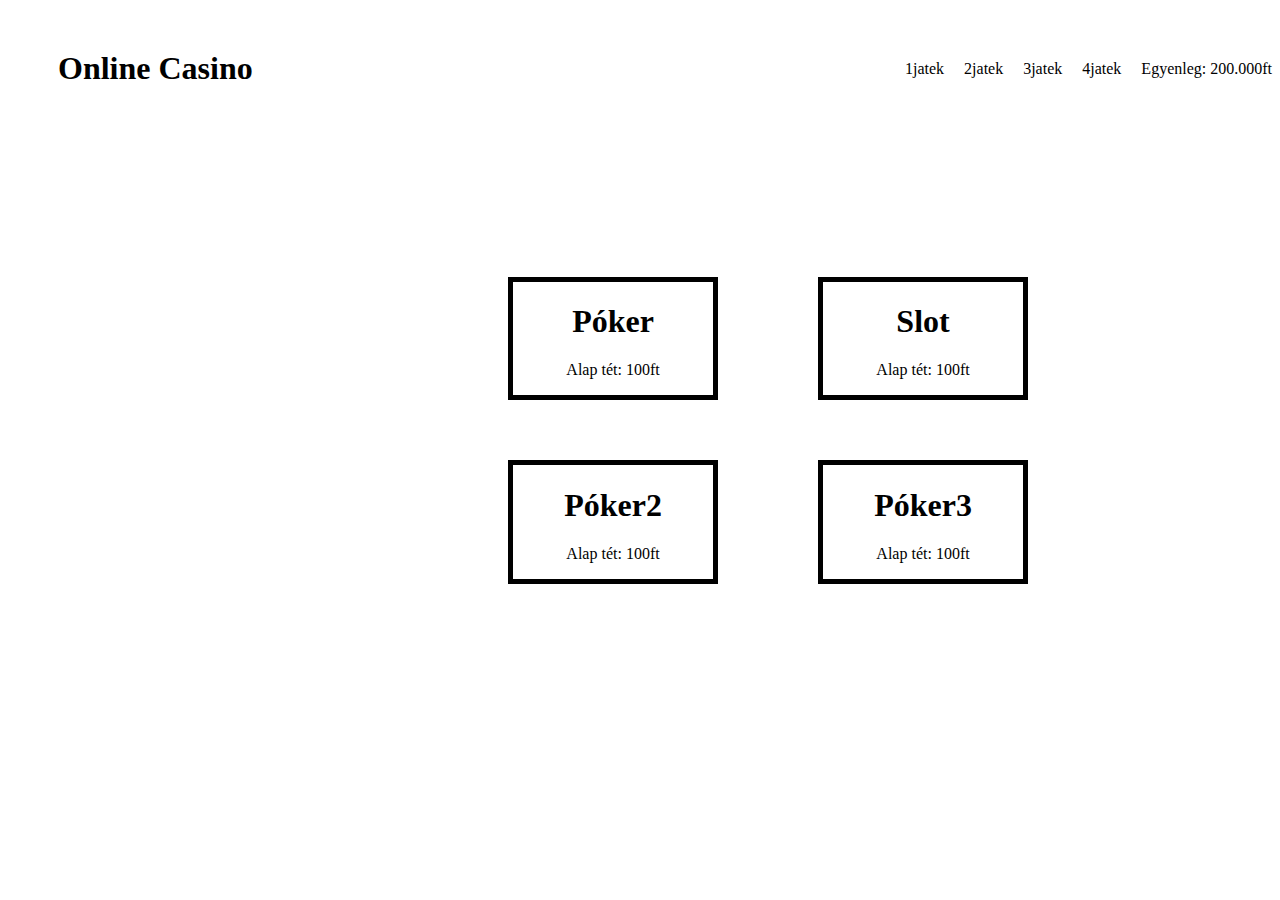
==== CasinoProjekt/index.html @ e4ca774e "Add files via upload" ====
<!DOCTYPE html>
<html lang="en">
<head>
    <meta charset="UTF-8">
    <meta name="viewport" content="width=device-width, initial-scale=1.0">
    <link rel="stylesheet" href="style.css">
    <title>Casino</title>
</head>
<body>

    <div id="nav">
        

        <p class="nav-tag">Egyenleg: 200.000ft</p>
        <p class="nav-tag">4jatek</p>
        <p class="nav-tag">3jatek</p>
        <p class="nav-tag">2jatek</p>
        <p class="nav-tag">1jatek</p>
    </div>
    <h1 class="cim">Online Casino</h1>


    <div id="jatekok-top">
        <div class="jatek1">
            <h1>Póker</h1>
            <p>Alap tét: 100ft</p>
        </div>    

        <div class="jatek2">
            <h1>Slot</h1>
            <p>Alap tét: 100ft</p>
        </div>

    </div>

    <div id="jatekok-bottom">
        <div class="jatek3">
            <h1>Póker2</h1>
            <p>Alap tét: 100ft</p>
        </div>

        <div class="jatek4">
            <h1>Póker3</h1>
            <p>Alap tét: 100ft</p>
        </div>
    </div>
    

</body>
</html>
---- CasinoProjekt/style.css ----
#nav {
    background-color: grey;
}

.cim {
    width: 200px;
    margin-top: 50px;
    margin-left: 50px;
}



.nav-tag {
    float: right;
    padding-left: 20px;
    margin-top: 10px;
}

#jatekok-top {
    overflow: hidden;
    margin-top: 15%;
    margin-left: 500px;
}

.jatek1 {
    border: 5px solid black;
    width: 200px;
    float: left;
    margin-right: 100px;
}

.jatek1 h1,p {
    text-align: center;
}

.jatek2 {
    border: 5px solid black;
    width: 200px;
    overflow: hidden;
}

.jatek2 h1,p {
    text-align: center;
}

#jatekok-bottom {
    overflow: hidden;
    margin-left: 500px;
}

.jatek3 {
    border: 5px solid black;
    width: 200px;
    float: left;
    margin-top: 60px;
    margin-right: 100px;
    
}

.jatek3 h1,p {
    text-align: center;
}

.jatek4 {
    border: 5px solid black;
    width: 200px;
    margin: 60px;
    overflow: hidden;

}

.jatek4 h1,p {
    text-align: center;
}
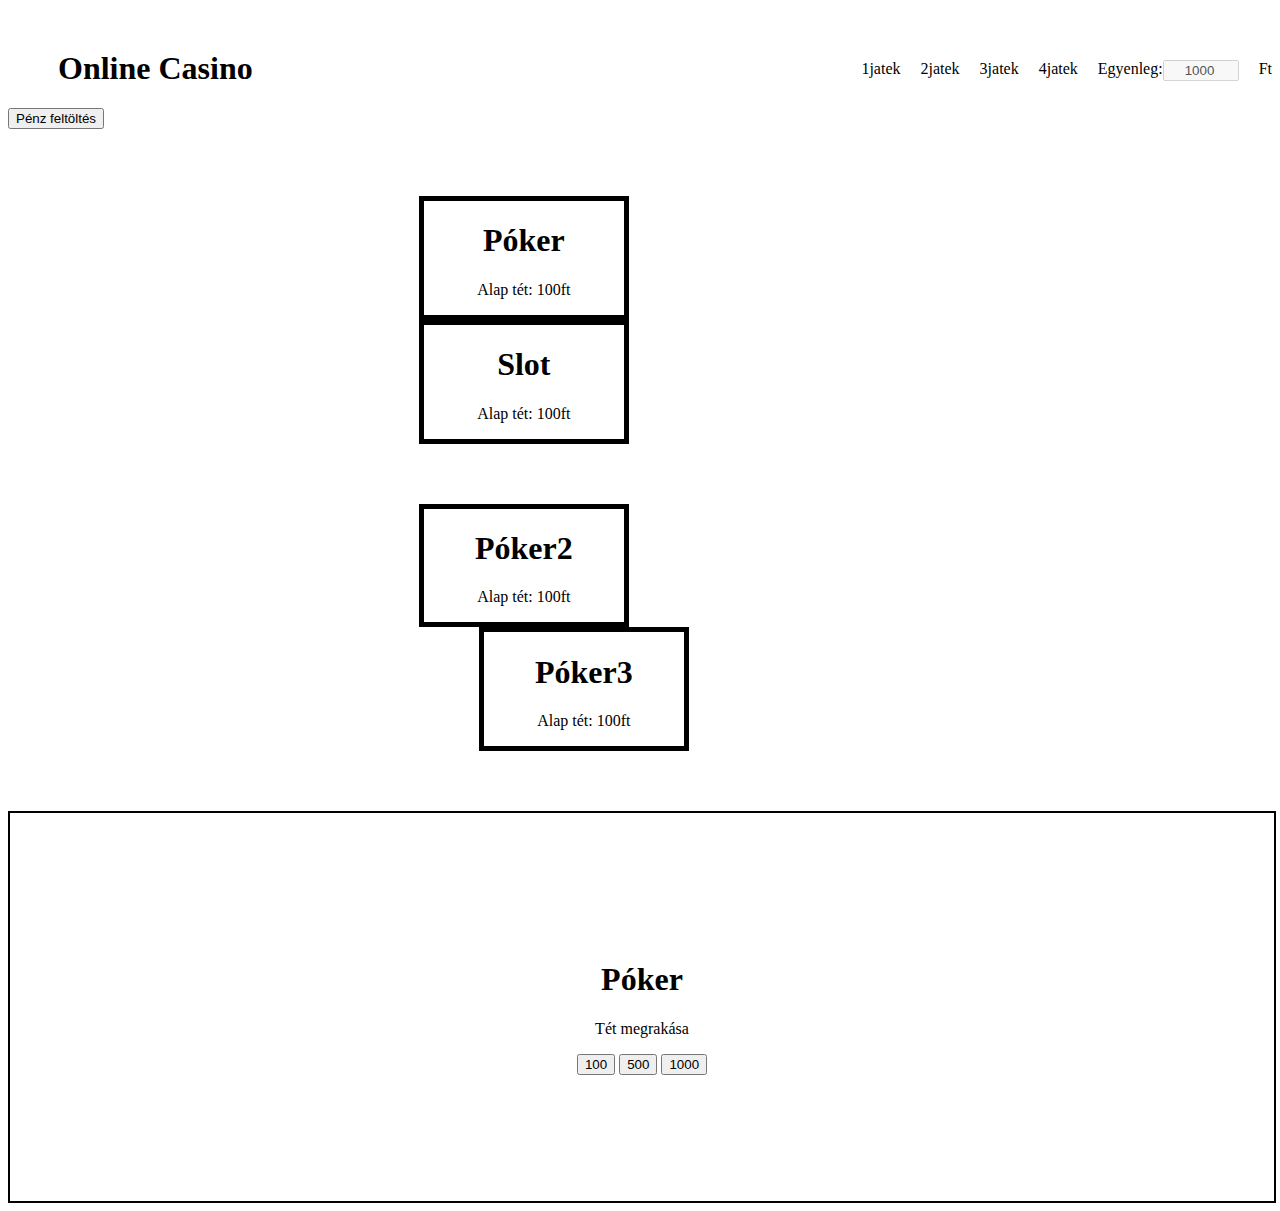
==== commit ed77ad2c: "Add files via upload" ====
--- a/CasinoProjekt/index.html
+++ b/CasinoProjekt/index.html
@@ -9,42 +9,97 @@
 <body>
 
     <div id="nav">
-        
-
-        <p class="nav-tag">Egyenleg: 200.000ft</p>
+        <p class="nav-tag">Ft</p>
+        <input type="text" class="nav-tag" id="egyenleg" value="0" disabled style="width: 50px;">
+        <p class="nav-tag">Egyenleg:</p>
         <p class="nav-tag">4jatek</p>
         <p class="nav-tag">3jatek</p>
         <p class="nav-tag">2jatek</p>
         <p class="nav-tag">1jatek</p>
     </div>
     <h1 class="cim">Online Casino</h1>
+    <input type="button" id="penzfeltolt" value="Pénz feltöltés" onclick="szamlalo()">
 
-
-    <div id="jatekok-top">
-        <div class="jatek1">
-            <h1>Póker</h1>
-            <p>Alap tét: 100ft</p>
-        </div>    
-
-        <div class="jatek2">
-            <h1>Slot</h1>
-            <p>Alap tét: 100ft</p>
+    <div id="jatek-nav">
+        <div id="jatekok-top">
+            <div class="jatek1">
+                <h1>Póker</h1>
+                <p>Alap tét: 100ft</p>
+            </div>    
+    
+            <div class="jatek2">
+                <h1>Slot</h1>
+                <p>Alap tét: 100ft</p>
+            </div>
+    
         </div>
-
-    </div>
-
-    <div id="jatekok-bottom">
-        <div class="jatek3">
-            <h1>Póker2</h1>
-            <p>Alap tét: 100ft</p>
-        </div>
-
-        <div class="jatek4">
-            <h1>Póker3</h1>
-            <p>Alap tét: 100ft</p>
+    
+        <div id="jatekok-bottom">
+            <div class="jatek3">
+                <h1>Póker2</h1>
+                <p>Alap tét: 100ft</p>
+            </div>
+    
+            <div class="jatek4">
+                <h1>Póker3</h1>
+                <p>Alap tét: 100ft</p>
+            </div>
         </div>
     </div>
     
 
+    <form name="tetek">
+        <div id="poker">
+            <h1>Póker</h1>
+            <p>Tét megrakása</p>
+            <input type="button" id="poker100" value="100" onclick="szamlalo()">
+            <input type="button" id="poker500" value="500" onclick="szamlalo()">
+            <input type="button" id="poker1000" value="1000" onclick="szamlalo()">
+        </div>
+    </form>
+    
+
+    
+    <script>
+        egyenleg = 1000
+        document.getElementById('egyenleg').value = egyenleg
+        function szamlalo() {
+
+            document.getElementById('penzfeltolt').onclick = function() {
+                document.getElementById('egyenleg').value = egyenleg = egyeleg + 1000
+            }
+
+            document.getElementById('poker100').onclick = function() {
+                if (egyenleg < 100) {
+                    alert('Nincs elegendő pénz az egyenlegeden.')
+                }
+                else {
+                    document.getElementById('egyenleg').value = egyenleg = egyenleg - 100
+                }
+            }
+
+            document.getElementById('poker500').onclick = function() {
+                if (egyenleg < 500) {
+                    alert('Nincs elegendő pénz az egyenlegeden.')
+                }
+                else {
+                    document.getElementById('egyenleg').value = egyenleg = egyenleg - 500
+                }
+            }    
+            
+            document.getElementById('poker1000').onclick = function() {
+                if (egyenleg < 1000) {
+                    alert('Nincs elegendő pénz az egyenlegeden.')
+                }
+                else {
+                    document.getElementById('egyenleg').value = egyenleg = egyenleg - 1000
+                }
+            }
+
+
+        }
+
+
+    </script>
 </body>
 </html>--- a/CasinoProjekt/style.css
+++ b/CasinoProjekt/style.css
@@ -8,7 +8,10 @@
     margin-left: 50px;
 }
 
-
+#jatek-nav {
+    margin: auto;
+    width: 35%;
+}
 
 .nav-tag {
     float: right;
@@ -19,7 +22,7 @@
 #jatekok-top {
     overflow: hidden;
     margin-top: 15%;
-    margin-left: 500px;
+ 
 }
 
 .jatek1 {
@@ -45,7 +48,6 @@
 
 #jatekok-bottom {
     overflow: hidden;
-    margin-left: 500px;
 }
 
 .jatek3 {
@@ -72,3 +74,11 @@
 .jatek4 h1,p {
     text-align: center;
 }
+
+#poker {
+    text-align: center;
+    width: 80%;
+    margin: auto;
+    border: 2px solid black;
+    padding: 10%;
+}
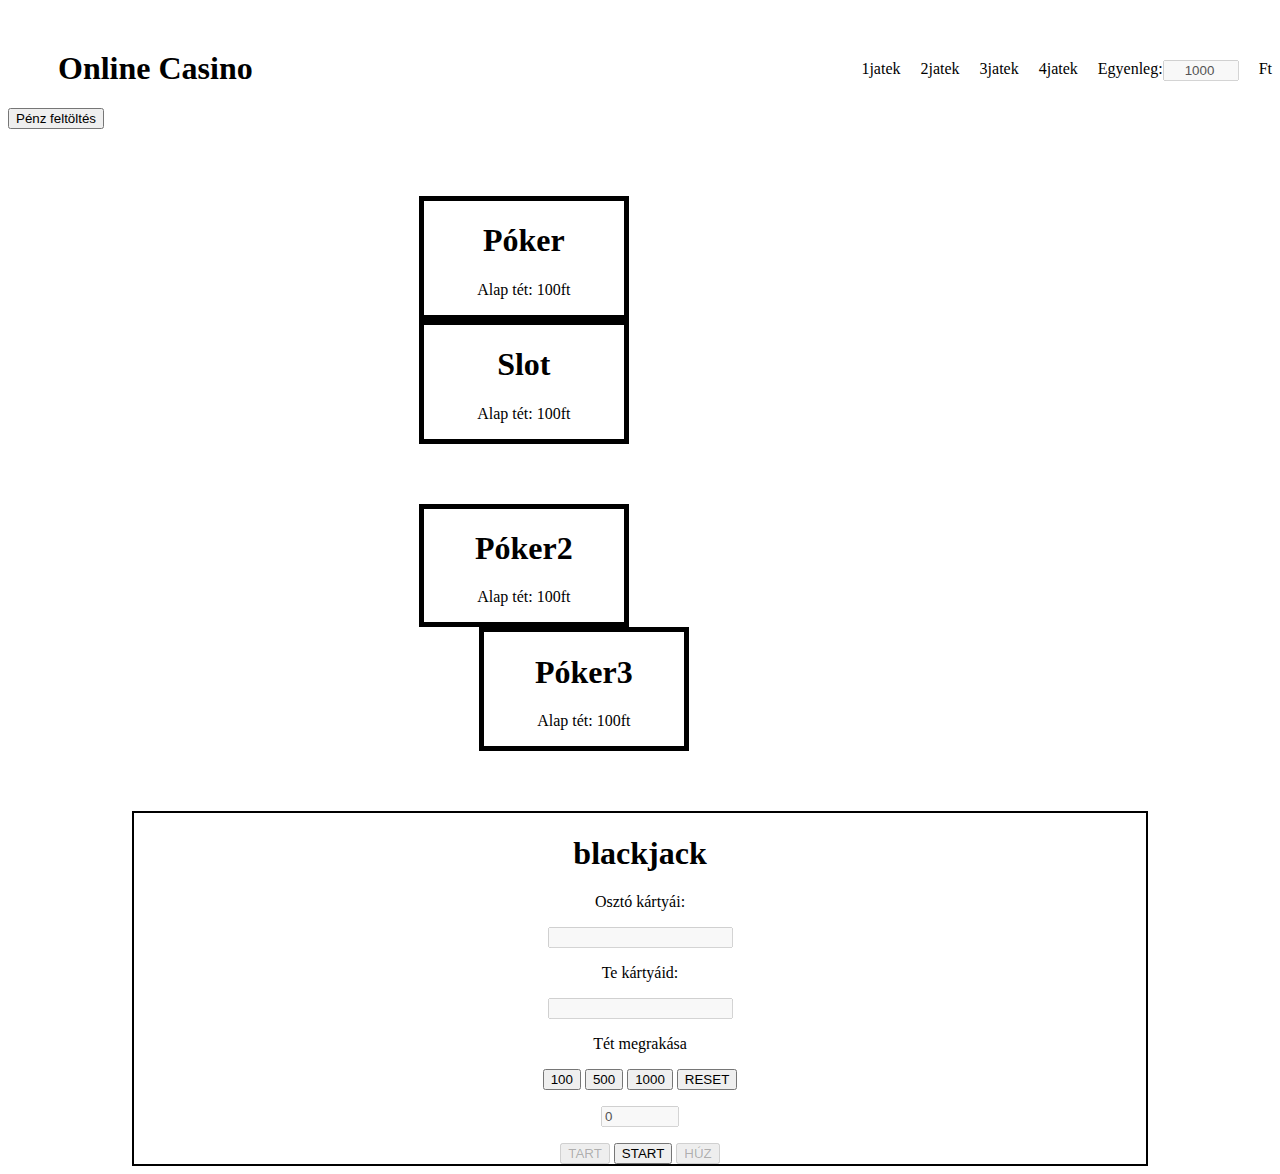
==== commit cf3e3165: "Add files via upload" ====
--- a/CasinoProjekt/index.html
+++ b/CasinoProjekt/index.html
@@ -49,12 +49,25 @@
     
 
     <form name="tetek">
-        <div id="poker">
-            <h1>Póker</h1>
+        <div id="blackjack">
+            <h1>blackjack</h1>
+
+            <p>Osztó kártyái:</p>
+            <input type="text" id="osztokartya" disabled>
+            <p>Te kártyáid:</p>
+            <input type="text" id="userkartya" disabled>
+
             <p>Tét megrakása</p>
-            <input type="button" id="poker100" value="100" onclick="szamlalo()">
-            <input type="button" id="poker500" value="500" onclick="szamlalo()">
-            <input type="button" id="poker1000" value="1000" onclick="szamlalo()">
+            <input type="button" id="blackjack100" value="100" onclick="szamlalo()">
+            <input type="button" id="blackjack500" value="500" onclick="szamlalo()">
+            <input type="button" id="blackjack1000" value="1000" onclick="szamlalo()">
+            <input type="button" id="reset" value="RESET" onclick="szamlalo()">
+            <p></p>
+            <input type="text" id="tetossz" value="0" style="width: 70px;" disabled>
+            <p></p>
+            <input type="button" value="TART" id="tart" disabled>
+            <input type="button" id="blackjackindito" value="START" onclick="indito()">
+            <input type="button" value="HÚZ" id="huz" disabled>
         </div>
     </form>
     
@@ -62,41 +75,130 @@
     
     <script>
         egyenleg = 1000
+        blackjacktet = 0
+
         document.getElementById('egyenleg').value = egyenleg
         function szamlalo() {
 
             document.getElementById('penzfeltolt').onclick = function() {
-                document.getElementById('egyenleg').value = egyenleg = egyeleg + 1000
-            }
-
-            document.getElementById('poker100').onclick = function() {
+                document.getElementById('egyenleg').value = egyenleg = egyenleg + 1000
+            }
+
+            document.getElementById('blackjack100').onclick = function() {
                 if (egyenleg < 100) {
                     alert('Nincs elegendő pénz az egyenlegeden.')
                 }
                 else {
                     document.getElementById('egyenleg').value = egyenleg = egyenleg - 100
-                }
-            }
-
-            document.getElementById('poker500').onclick = function() {
+                    document.getElementById('tetossz').value = blackjacktet = blackjacktet + 100
+                }
+            }
+
+            document.getElementById('blackjack500').onclick = function() {
                 if (egyenleg < 500) {
                     alert('Nincs elegendő pénz az egyenlegeden.')
                 }
                 else {
                     document.getElementById('egyenleg').value = egyenleg = egyenleg - 500
+                    document.getElementById('tetossz').value = blackjacktet = blackjacktet + 500
                 }
             }    
             
-            document.getElementById('poker1000').onclick = function() {
+            document.getElementById('blackjack1000').onclick = function() {
                 if (egyenleg < 1000) {
                     alert('Nincs elegendő pénz az egyenlegeden.')
                 }
                 else {
                     document.getElementById('egyenleg').value = egyenleg = egyenleg - 1000
-                }
-            }
-
-
+                    document.getElementById('tetossz').value = blackjacktet = blackjacktet + 1000
+                }
+            }
+
+            document.getElementById('reset').onclick = function() {
+                document.getElementById('egyenleg').value = egyenleg = egyenleg + blackjacktet
+                document.getElementById('tetossz').value = blackjacktet = 0
+            }
+        }
+
+
+        function blackjack() {
+            osztoossz = 0
+            jatekosossz = 0
+
+            if (blackjacktet != 0) {
+                document.getElementById('userkartya').value = jatekosossz = jatekosossz + Math.floor(Math.random() * 11) + 3 
+                setTimeout(function() {
+                    document.getElementById('userkartya').value = jatekosossz = jatekosossz + Math.floor(Math.random() * 11) + 3;
+                }, 3000);
+
+                document.getElementById('huz').onclick = function() {
+                    document.getElementById('huz').disabled = true
+                    document.getElementById('tart').disabled = true
+
+                    document.getElementById('userkartya').value = jatekosossz = jatekosossz + Math.floor(Math.random() * 11) + 3 
+
+                    for(i = 0; i < 3; i++) {
+                        document.getElementById('osztokartya').value = osztoossz = osztoossz + Math.floor(Math.random() * 11) + 1 
+                    }
+
+                    eredmeny()
+                }
+
+                document.getElementById('tart').onclick = function() {
+                    document.getElementById('huz').disabled = true
+                    document.getElementById('tart').disabled = true
+                    
+                    for(i = 0; i < 3; i++) {
+                        document.getElementById('osztokartya').value = osztoossz = osztoossz + Math.floor(Math.random() * 11) + 1 
+                    }
+                    eredmeny()
+                }
+
+            }
+            else {alert('Kérlek tegyél tétet')}
+
+            
+        }
+
+        function eredmeny() {
+            if (osztoossz == 21 && jatekosossz == 21) {
+                alert("Draw Nyeremény: " + blackjacktet)
+            }
+            else if (jatekosossz == 21) {
+                alert("Nyertél Nyeremény: " + blackjacktet * 2)
+            }
+            else if (osztoossz == 21) {
+                alert("Vesztettél")
+            }
+            else if (21 - jatekosossz > 21 - osztoossz) {
+                alert('Nyertél')
+            }
+            else if (21 - osztoossz > 21 - jatekosossz) {
+                alert('Vesztettél')
+            }
+
+            document.getElementById('blackjack100').disabled = false
+            document.getElementById('blackjack500').disabled = false
+            document.getElementById('blackjack1000').disabled = false
+            document.getElementById('reset').disabled = false
+            document.getElementById('blackjackindito').disabled = false
+            document.getElementById('tart').disabled = true
+            document.getElementById('huz').disabled = true
+
+        }
+
+        function indito() {
+            document.getElementById('blackjackindito').onclick = function() {
+                document.getElementById('blackjack100').disabled = true
+                document.getElementById('blackjack500').disabled = true
+                document.getElementById('blackjack1000').disabled = true
+                document.getElementById('reset').disabled = true
+                document.getElementById('blackjackindito').disabled = true
+                document.getElementById('tart').disabled = false
+                document.getElementById('huz').disabled = false
+
+                blackjack()
+            }
         }
 
 
--- a/CasinoProjekt/style.css
+++ b/CasinoProjekt/style.css
@@ -75,10 +75,10 @@
     text-align: center;
 }
 
-#poker {
+#blackjack {
     text-align: center;
     width: 80%;
     margin: auto;
     border: 2px solid black;
-    padding: 10%;
+
 }
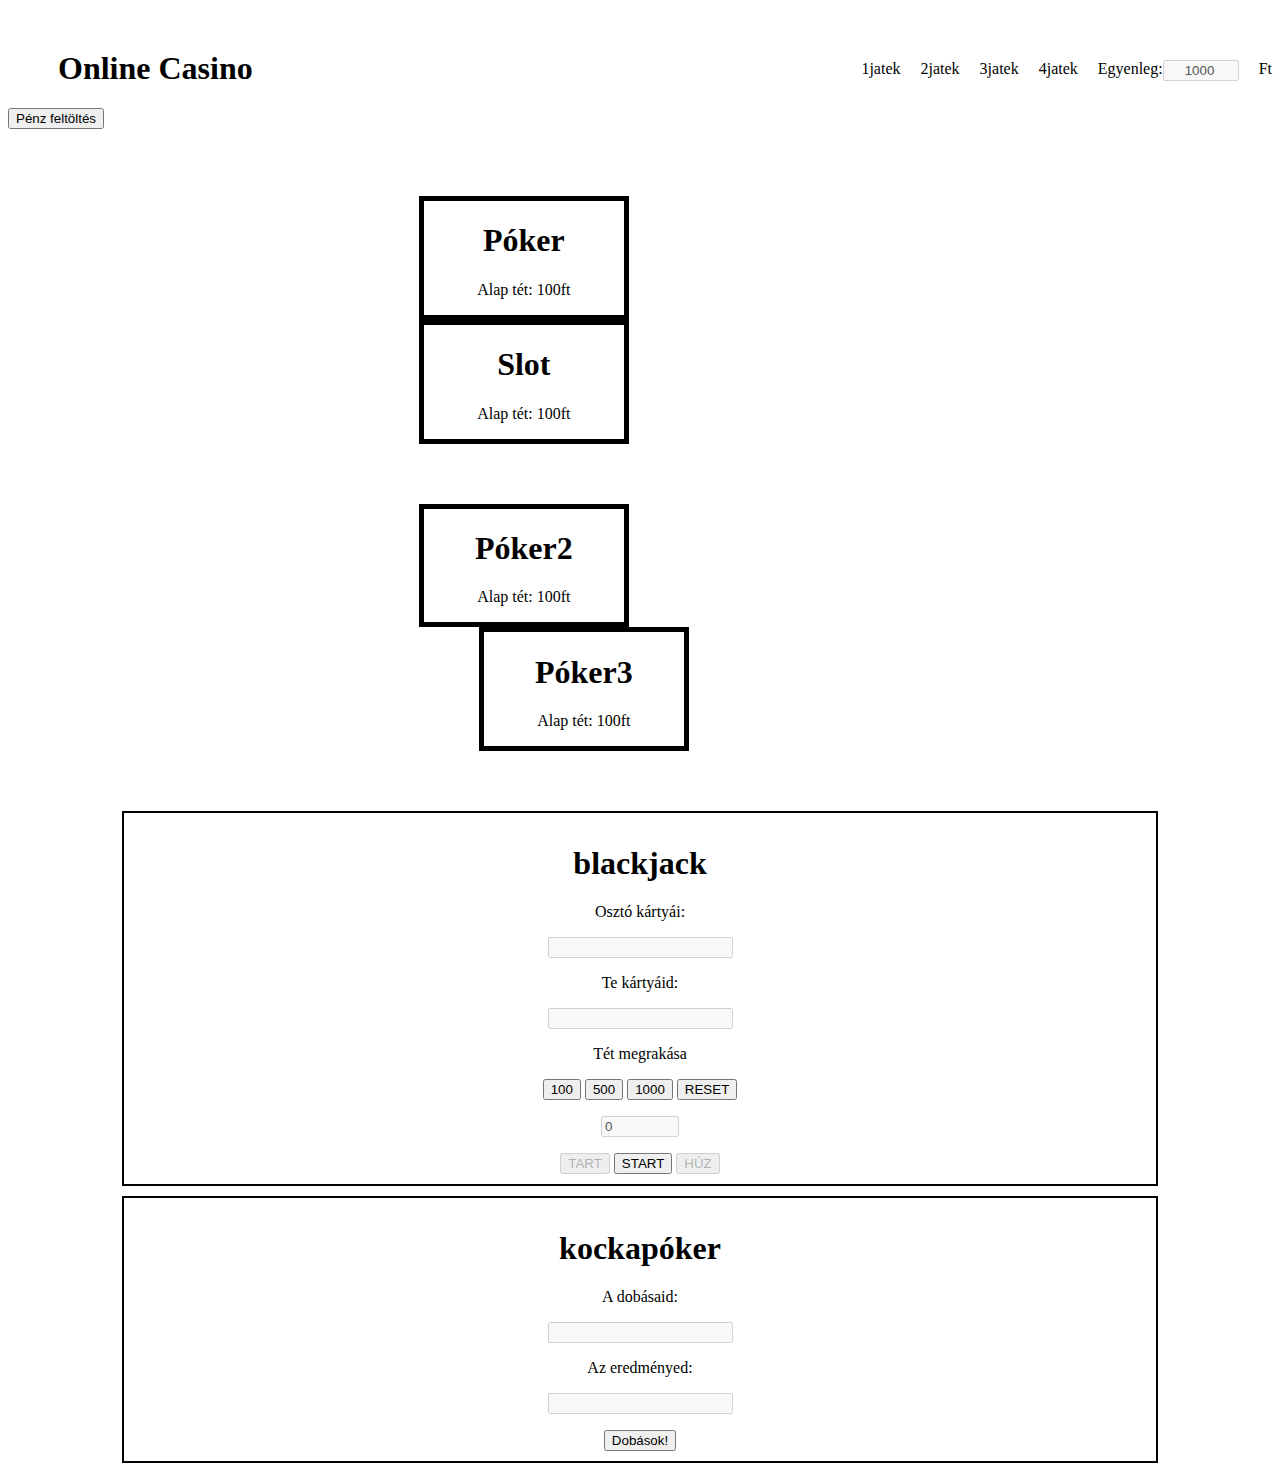
==== commit 041d75e8: "Add files via upload" ====
--- a/CasinoProjekt/index.html
+++ b/CasinoProjekt/index.html
@@ -1,11 +1,13 @@
 <!DOCTYPE html>
 <html lang="en">
+
 <head>
     <meta charset="UTF-8">
     <meta name="viewport" content="width=device-width, initial-scale=1.0">
     <link rel="stylesheet" href="style.css">
     <title>Casino</title>
 </head>
+
 <body>
 
     <div id="nav">
@@ -25,28 +27,28 @@
             <div class="jatek1">
                 <h1>Póker</h1>
                 <p>Alap tét: 100ft</p>
-            </div>    
-    
+            </div>
+
             <div class="jatek2">
                 <h1>Slot</h1>
                 <p>Alap tét: 100ft</p>
             </div>
-    
-        </div>
-    
+
+        </div>
+
         <div id="jatekok-bottom">
             <div class="jatek3">
                 <h1>Póker2</h1>
                 <p>Alap tét: 100ft</p>
             </div>
-    
+
             <div class="jatek4">
                 <h1>Póker3</h1>
                 <p>Alap tét: 100ft</p>
             </div>
         </div>
     </div>
-    
+
 
     <form name="tetek">
         <div id="blackjack">
@@ -70,9 +72,28 @@
             <input type="button" value="HÚZ" id="huz" disabled>
         </div>
     </form>
-    
-
-    
+
+
+    <!-- Kockapóker html rész -->
+
+
+    <form name="tetek1">
+        <div id="kockapoker">
+            <h1>kockapóker</h1>
+
+            <p>A dobásaid:</p>
+            <input type="text" id="dobasok" disabled>
+
+            <p>Az eredményed:</p>
+            <input type="text" id="dobasok_eredmenyek" disabled>
+
+            <p></p>
+            <input type='button' id="dobas" value='Dobások!' onclick="kockapoker()"> 
+
+
+        </div>
+    </form>
+
     <script>
         egyenleg = 1000
         blackjacktet = 0
@@ -80,11 +101,11 @@
         document.getElementById('egyenleg').value = egyenleg
         function szamlalo() {
 
-            document.getElementById('penzfeltolt').onclick = function() {
+            document.getElementById('penzfeltolt').onclick = function () {
                 document.getElementById('egyenleg').value = egyenleg = egyenleg + 1000
             }
 
-            document.getElementById('blackjack100').onclick = function() {
+            document.getElementById('blackjack100').onclick = function () {
                 if (egyenleg < 100) {
                     alert('Nincs elegendő pénz az egyenlegeden.')
                 }
@@ -94,7 +115,7 @@
                 }
             }
 
-            document.getElementById('blackjack500').onclick = function() {
+            document.getElementById('blackjack500').onclick = function () {
                 if (egyenleg < 500) {
                     alert('Nincs elegendő pénz az egyenlegeden.')
                 }
@@ -102,9 +123,9 @@
                     document.getElementById('egyenleg').value = egyenleg = egyenleg - 500
                     document.getElementById('tetossz').value = blackjacktet = blackjacktet + 500
                 }
-            }    
-            
-            document.getElementById('blackjack1000').onclick = function() {
+            }
+
+            document.getElementById('blackjack1000').onclick = function () {
                 if (egyenleg < 1000) {
                     alert('Nincs elegendő pénz az egyenlegeden.')
                 }
@@ -114,7 +135,7 @@
                 }
             }
 
-            document.getElementById('reset').onclick = function() {
+            document.getElementById('reset').onclick = function () {
                 document.getElementById('egyenleg').value = egyenleg = egyenleg + blackjacktet
                 document.getElementById('tetossz').value = blackjacktet = 0
             }
@@ -126,38 +147,38 @@
             jatekosossz = 0
 
             if (blackjacktet != 0) {
-                document.getElementById('userkartya').value = jatekosossz = jatekosossz + Math.floor(Math.random() * 11) + 3 
-                setTimeout(function() {
+                document.getElementById('userkartya').value = jatekosossz = jatekosossz + Math.floor(Math.random() * 11) + 3
+                setTimeout(function () {
                     document.getElementById('userkartya').value = jatekosossz = jatekosossz + Math.floor(Math.random() * 11) + 3;
                 }, 3000);
 
-                document.getElementById('huz').onclick = function() {
+                document.getElementById('huz').onclick = function () {
                     document.getElementById('huz').disabled = true
                     document.getElementById('tart').disabled = true
 
-                    document.getElementById('userkartya').value = jatekosossz = jatekosossz + Math.floor(Math.random() * 11) + 3 
-
-                    for(i = 0; i < 3; i++) {
-                        document.getElementById('osztokartya').value = osztoossz = osztoossz + Math.floor(Math.random() * 11) + 1 
+                    document.getElementById('userkartya').value = jatekosossz = jatekosossz + Math.floor(Math.random() * 11) + 3
+
+                    for (i = 0; i < 3; i++) {
+                        document.getElementById('osztokartya').value = osztoossz = osztoossz + Math.floor(Math.random() * 11) + 1
                     }
 
                     eredmeny()
                 }
 
-                document.getElementById('tart').onclick = function() {
+                document.getElementById('tart').onclick = function () {
                     document.getElementById('huz').disabled = true
                     document.getElementById('tart').disabled = true
-                    
-                    for(i = 0; i < 3; i++) {
-                        document.getElementById('osztokartya').value = osztoossz = osztoossz + Math.floor(Math.random() * 11) + 1 
+
+                    for (i = 0; i < 3; i++) {
+                        document.getElementById('osztokartya').value = osztoossz = osztoossz + Math.floor(Math.random() * 11) + 1
                     }
                     eredmeny()
                 }
 
             }
-            else {alert('Kérlek tegyél tétet')}
-
-            
+            else { alert('Kérlek tegyél tétet') }
+
+
         }
 
         function eredmeny() {
@@ -188,7 +209,7 @@
         }
 
         function indito() {
-            document.getElementById('blackjackindito').onclick = function() {
+            document.getElementById('blackjackindito').onclick = function () {
                 document.getElementById('blackjack100').disabled = true
                 document.getElementById('blackjack500').disabled = true
                 document.getElementById('blackjack1000').disabled = true
@@ -199,9 +220,36 @@
 
                 blackjack()
             }
-        }
+
+        }
+
+
+
+        //Kockapóker script
+
+        szamok = ''
+        function kockapoker() {
+
+            i = 1
+
+            for (i = 1; i <= 5; i++) {
+                dobasszam = Math.floor(Math.random() * 6) + 1
+                szamok = szamok + '' + dobasszam
+            }
+
+            document.getElementById('dobas').onclick = function(){
+                document.getElementById('dobasok').value = dobasszam
+            }
+
+            
+
+            
+        }
+
+
 
 
     </script>
 </body>
+
 </html>--- a/CasinoProjekt/style.css
+++ b/CasinoProjekt/style.css
@@ -80,5 +80,16 @@
     width: 80%;
     margin: auto;
     border: 2px solid black;
+    padding: 10px;
 
 }
+
+#kockapoker {
+    text-align: center;
+    width: 80%;
+    margin: auto;
+    margin-top: 10px;
+    border: 2px solid black;
+    padding: 10px;
+
+}
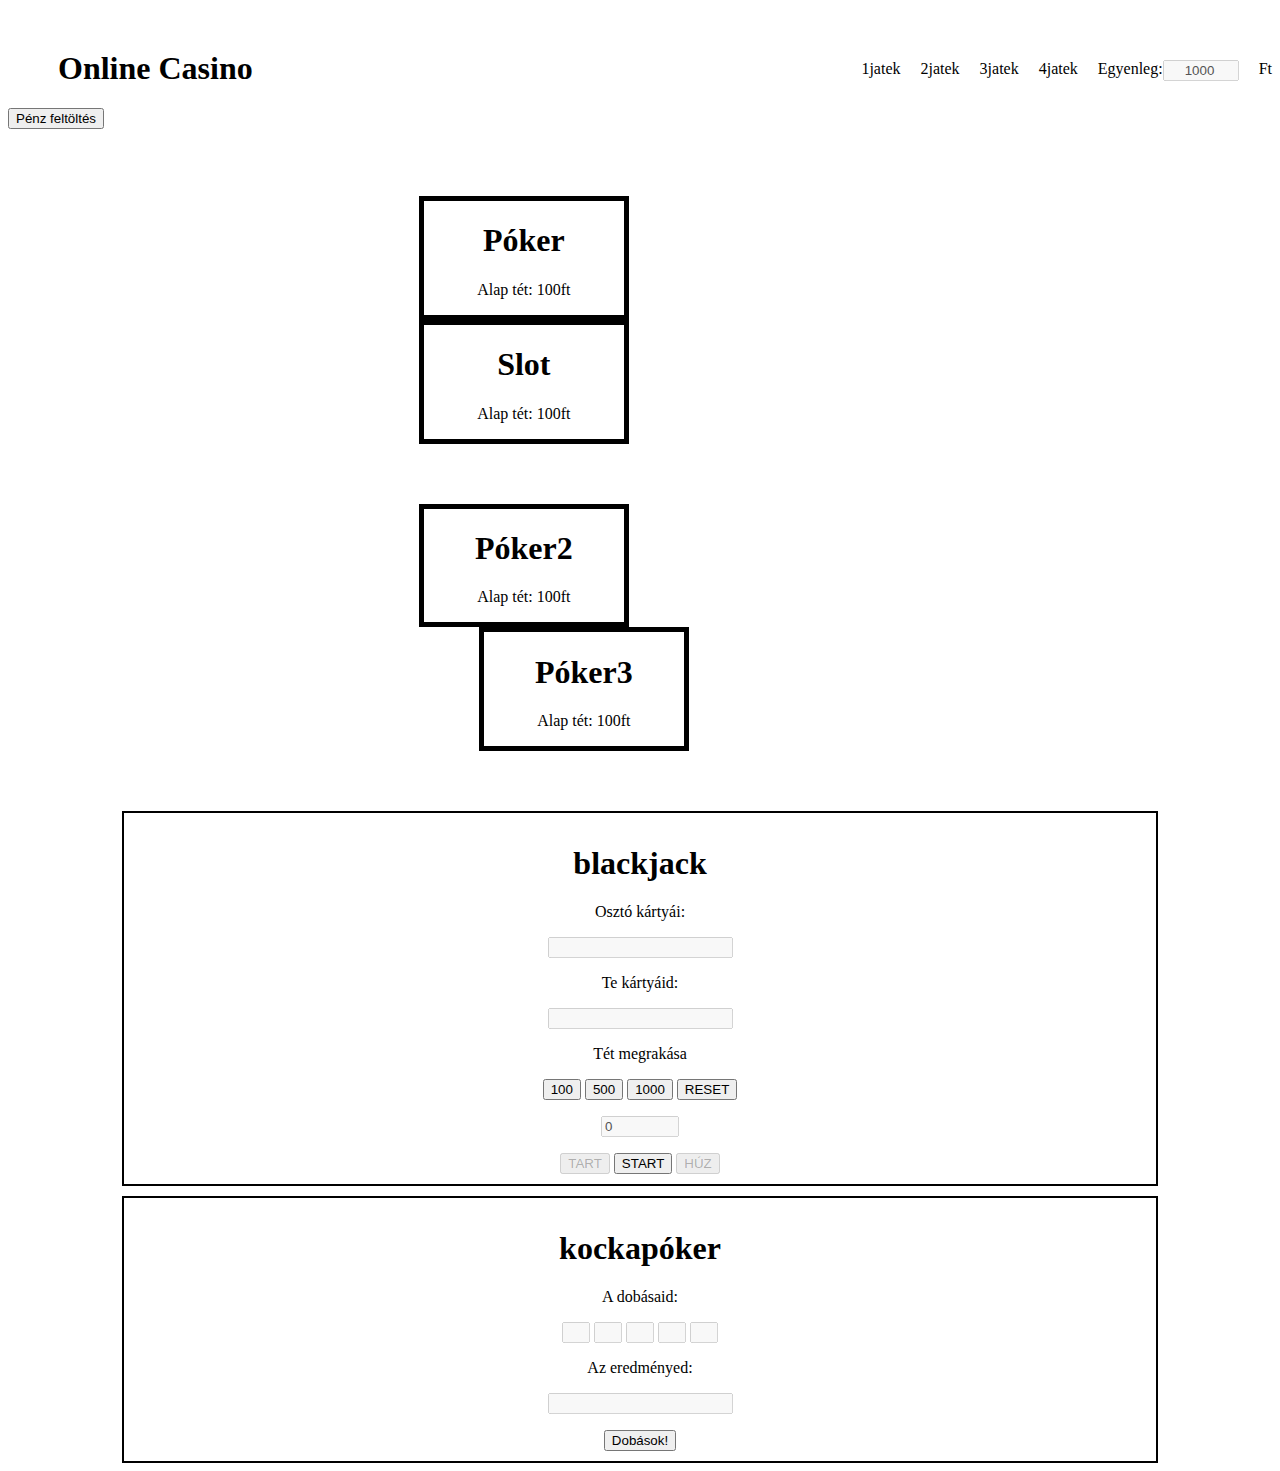
==== commit 5a410911: "Add files via upload" ====
--- a/CasinoProjekt/index.html
+++ b/CasinoProjekt/index.html
@@ -82,7 +82,11 @@
             <h1>kockapóker</h1>
 
             <p>A dobásaid:</p>
-            <input type="text" id="dobasok" disabled>
+            <input type="text" id="dobasok1" disabled style="width: 20px;">
+            <input type="text" id="dobasok2" disabled style="width: 20px;">
+            <input type="text" id="dobasok3" disabled style="width: 20px;">
+            <input type="text" id="dobasok4" disabled style="width: 20px;">
+            <input type="text" id="dobasok5" disabled style="width: 20px;">
 
             <p>Az eredményed:</p>
             <input type="text" id="dobasok_eredmenyek" disabled>
@@ -232,13 +236,24 @@
 
             i = 1
 
-            for (i = 1; i <= 5; i++) {
-                dobasszam = Math.floor(Math.random() * 6) + 1
-                szamok = szamok + '' + dobasszam
-            }
+            
 
             document.getElementById('dobas').onclick = function(){
-                document.getElementById('dobasok').value = dobasszam
+                document.getElementById('dobas').disabled = true
+                dobasszam = Math.floor(Math.random() * 6) + 1 
+                document.getElementById('dobasok1').value = dobasszam
+            
+                dobasszam = Math.floor(Math.random() * 6) + 1 
+                document.getElementById('dobasok2').value = dobasszam
+
+                dobasszam = Math.floor(Math.random() * 6) + 1 
+                document.getElementById('dobasok3').value = dobasszam
+
+                dobasszam = Math.floor(Math.random() * 6) + 1 
+                document.getElementById('dobasok4').value = dobasszam
+
+                dobasszam = Math.floor(Math.random() * 6) + 1 
+                document.getElementById('dobasok5').value = dobasszam
             }
 
             
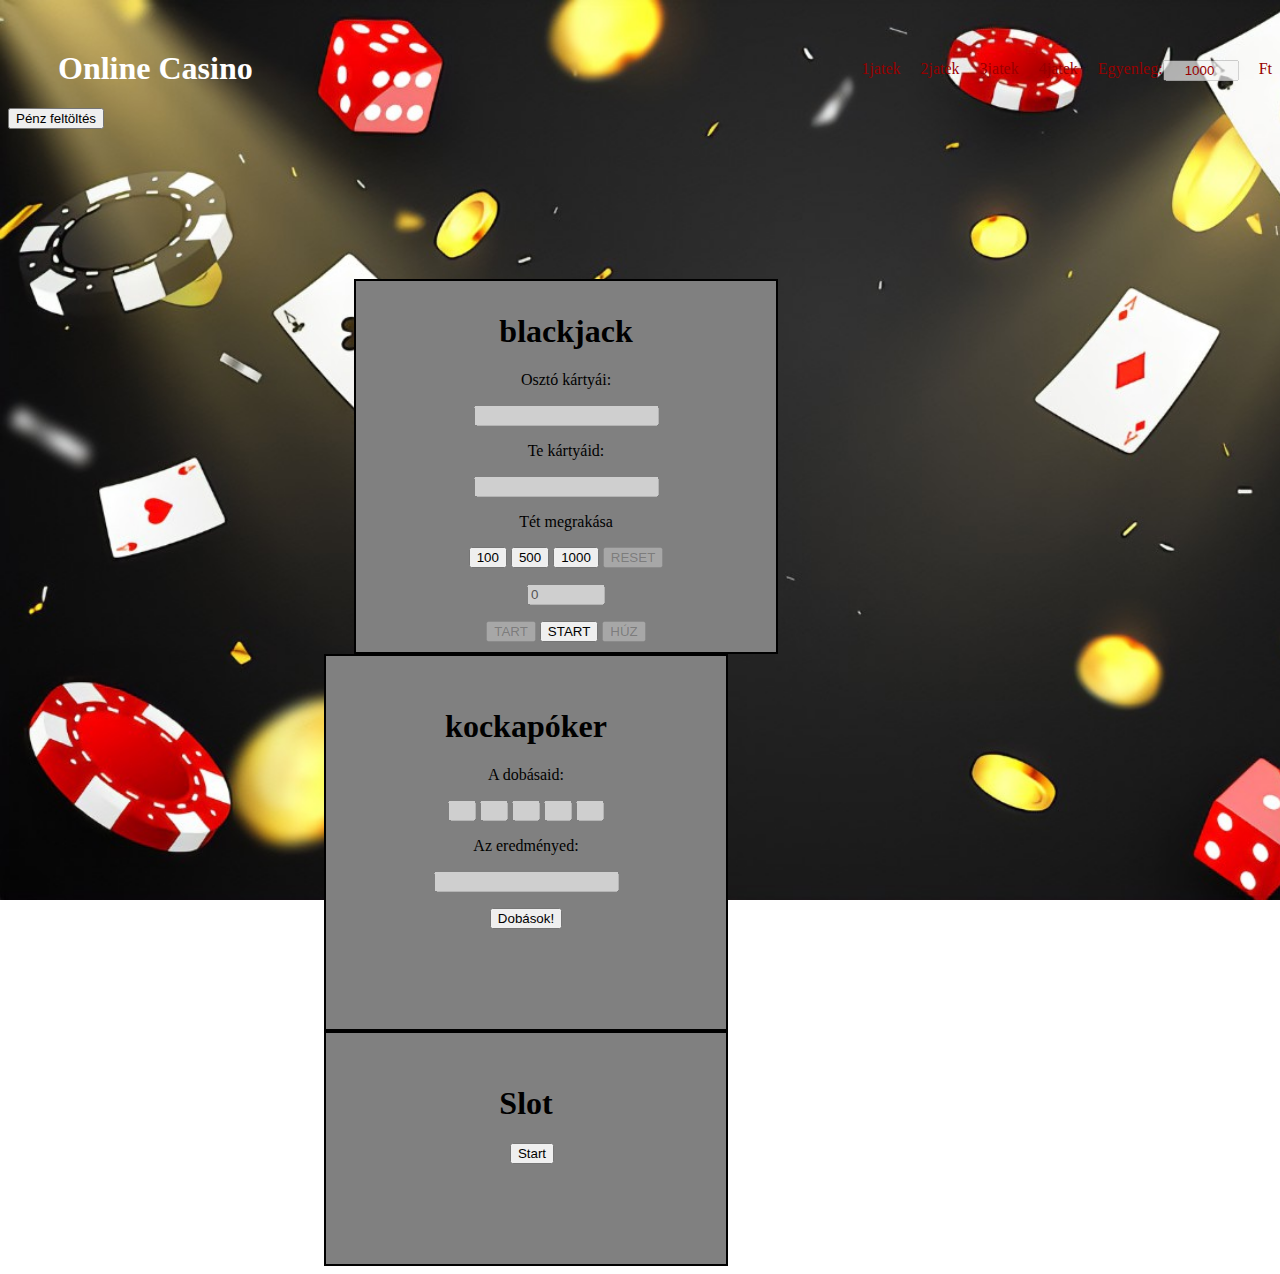
==== commit 84ce63cf: "Add files via upload" ====
--- a/CasinoProjekt/index.html
+++ b/CasinoProjekt/index.html
@@ -22,94 +22,84 @@
     <h1 class="cim">Online Casino</h1>
     <input type="button" id="penzfeltolt" value="Pénz feltöltés" onclick="szamlalo()">
 
-    <div id="jatek-nav">
-        <div id="jatekok-top">
-            <div class="jatek1">
-                <h1>Póker</h1>
-                <p>Alap tét: 100ft</p>
+    <div id="jatekok">
+        <form name="tetek">
+            <div id="blackjack">
+                <h1>blackjack</h1>
+    
+                <p>Osztó kártyái:</p>
+                <input type="text" id="osztokartya" disabled>
+                <p>Te kártyáid:</p>
+                <input type="text" id="userkartya" disabled>
+    
+                <p>Tét megrakása</p>
+                <input type="button" id="blackjack100" value="100" onclick="szamlalo()">
+                <input type="button" id="blackjack500" value="500" onclick="szamlalo()">
+                <input type="button" id="blackjack1000" value="1000" onclick="szamlalo()">
+                <input type="button" id="reset" value="RESET" onclick="szamlalo()" disabled>
+                <p></p>
+                <input type="text" id="tetossz" value="0" style="width: 70px;" disabled>
+                <p></p>
+                <input type="button" value="TART" id="tart" disabled>
+                <input type="button" id="blackjackindito" value="START" onclick="indito()">
+                <input type="button" value="HÚZ" id="huz" disabled>
             </div>
-
-            <div class="jatek2">
+        </form>
+    
+    
+        <!-- Kockapóker html rész -->
+    
+    
+        <form name="tetek1">
+            <div id="kockapoker">
+                <h1>kockapóker</h1>
+    
+                <p>A dobásaid:</p>
+                <input type="text" id="dobasok1" disabled style="width: 20px;">
+                <input type="text" id="dobasok2" disabled style="width: 20px;">
+                <input type="text" id="dobasok3" disabled style="width: 20px;">
+                <input type="text" id="dobasok4" disabled style="width: 20px;">
+                <input type="text" id="dobasok5" disabled style="width: 20px;">
+    
+                <p>Az eredményed:</p>
+                <input type="text" id="dobasok_eredmenyek" disabled>
+    
+                <p></p>
+                <input type='button' id="dobas" value='Dobások!' onclick="kockapoker()"> 
+    
+    
+            </div>
+        </form>
+
+        <form name="tetek2">
+            <div id="slot">
                 <h1>Slot</h1>
-                <p>Alap tét: 100ft</p>
+
+                <img src="">
+                <img id="slotkep2">
+                <img id="slotkep3">
+
+                <input type="button" value="Start" onclick="slot()">
             </div>
-
-        </div>
-
-        <div id="jatekok-bottom">
-            <div class="jatek3">
-                <h1>Póker2</h1>
-                <p>Alap tét: 100ft</p>
-            </div>
-
-            <div class="jatek4">
-                <h1>Póker3</h1>
-                <p>Alap tét: 100ft</p>
-            </div>
-        </div>
+        </form>
     </div>
 
 
-    <form name="tetek">
-        <div id="blackjack">
-            <h1>blackjack</h1>
-
-            <p>Osztó kártyái:</p>
-            <input type="text" id="osztokartya" disabled>
-            <p>Te kártyáid:</p>
-            <input type="text" id="userkartya" disabled>
-
-            <p>Tét megrakása</p>
-            <input type="button" id="blackjack100" value="100" onclick="szamlalo()">
-            <input type="button" id="blackjack500" value="500" onclick="szamlalo()">
-            <input type="button" id="blackjack1000" value="1000" onclick="szamlalo()">
-            <input type="button" id="reset" value="RESET" onclick="szamlalo()">
-            <p></p>
-            <input type="text" id="tetossz" value="0" style="width: 70px;" disabled>
-            <p></p>
-            <input type="button" value="TART" id="tart" disabled>
-            <input type="button" id="blackjackindito" value="START" onclick="indito()">
-            <input type="button" value="HÚZ" id="huz" disabled>
-        </div>
-    </form>
-
-
-    <!-- Kockapóker html rész -->
-
-
-    <form name="tetek1">
-        <div id="kockapoker">
-            <h1>kockapóker</h1>
-
-            <p>A dobásaid:</p>
-            <input type="text" id="dobasok1" disabled style="width: 20px;">
-            <input type="text" id="dobasok2" disabled style="width: 20px;">
-            <input type="text" id="dobasok3" disabled style="width: 20px;">
-            <input type="text" id="dobasok4" disabled style="width: 20px;">
-            <input type="text" id="dobasok5" disabled style="width: 20px;">
-
-            <p>Az eredményed:</p>
-            <input type="text" id="dobasok_eredmenyek" disabled>
-
-            <p></p>
-            <input type='button' id="dobas" value='Dobások!' onclick="kockapoker()"> 
-
-
-        </div>
-    </form>
+    
 
     <script>
         egyenleg = 1000
-        blackjacktet = 0
+        
 
         document.getElementById('egyenleg').value = egyenleg
         function szamlalo() {
-
+            blackjacktet = 0
             document.getElementById('penzfeltolt').onclick = function () {
                 document.getElementById('egyenleg').value = egyenleg = egyenleg + 1000
             }
 
             document.getElementById('blackjack100').onclick = function () {
+                document.getElementById('reset').disabled = false
                 if (egyenleg < 100) {
                     alert('Nincs elegendő pénz az egyenlegeden.')
                 }
@@ -120,6 +110,7 @@
             }
 
             document.getElementById('blackjack500').onclick = function () {
+                document.getElementById('reset').disabled = false
                 if (egyenleg < 500) {
                     alert('Nincs elegendő pénz az egyenlegeden.')
                 }
@@ -130,6 +121,7 @@
             }
 
             document.getElementById('blackjack1000').onclick = function () {
+                document.getElementById('reset').disabled = false
                 if (egyenleg < 1000) {
                     alert('Nincs elegendő pénz az egyenlegeden.')
                 }
@@ -142,6 +134,7 @@
             document.getElementById('reset').onclick = function () {
                 document.getElementById('egyenleg').value = egyenleg = egyenleg + blackjacktet
                 document.getElementById('tetossz').value = blackjacktet = 0
+                document.getElementById('reset').disabled = true
             }
         }
 
@@ -201,11 +194,12 @@
             else if (21 - osztoossz > 21 - jatekosossz) {
                 alert('Vesztettél')
             }
+            blackjacktet = 0
+            document.getElementById('tetossz').value = tetossz = 0
 
             document.getElementById('blackjack100').disabled = false
             document.getElementById('blackjack500').disabled = false
             document.getElementById('blackjack1000').disabled = false
-            document.getElementById('reset').disabled = false
             document.getElementById('blackjackindito').disabled = false
             document.getElementById('tart').disabled = true
             document.getElementById('huz').disabled = true
@@ -262,7 +256,16 @@
         }
 
 
-
+        function slot() {
+
+            slotkepekfile = ["<img src='1.png'>", "<img src='2.png'>", "<img src='3.png'>", "<img src='kocka/4.png'>", "<img src='kocka/5.png'>"]
+
+            slotrand1 = Math.floor(Math.random() * 6) + 1 
+            document.getElementById('dobasok3').value = dobasszam
+
+            document.getElementById('slotkep1').src = '1.jpg'
+
+        }
 
     </script>
 </body>
--- a/CasinoProjekt/style.css
+++ b/CasinoProjekt/style.css
@@ -1,8 +1,16 @@
+body {
+    background-image: url(casinobackground.jfif);
+    background-repeat: no-repeat;
+    background-attachment: fixed;
+    background-size: cover;
+}
+
 #nav {
     background-color: grey;
 }
 
 .cim {
+    color: white;
     width: 200px;
     margin-top: 50px;
     margin-left: 50px;
@@ -14,82 +22,55 @@
 }
 
 .nav-tag {
+    color: rgb(151, 0, 0);
     float: right;
     padding-left: 20px;
     margin-top: 10px;
 }
 
-#jatekok-top {
-    overflow: hidden;
-    margin-top: 15%;
- 
-}
-
-.jatek1 {
-    border: 5px solid black;
-    width: 200px;
-    float: left;
-    margin-right: 100px;
-}
-
-.jatek1 h1,p {
-    text-align: center;
-}
-
-.jatek2 {
-    border: 5px solid black;
-    width: 200px;
-    overflow: hidden;
-}
-
-.jatek2 h1,p {
-    text-align: center;
-}
-
-#jatekok-bottom {
-    overflow: hidden;
-}
-
-.jatek3 {
-    border: 5px solid black;
-    width: 200px;
-    float: left;
-    margin-top: 60px;
-    margin-right: 100px;
-    
-}
-
-.jatek3 h1,p {
-    text-align: center;
-}
-
-.jatek4 {
-    border: 5px solid black;
-    width: 200px;
-    margin: 60px;
-    overflow: hidden;
-
-}
-
-.jatek4 h1,p {
-    text-align: center;
+#jatekok {
+    margin: auto;
+    margin-top: 150px;
+    width: 50%;
 }
 
 #blackjack {
     text-align: center;
-    width: 80%;
-    margin: auto;
     border: 2px solid black;
     padding: 10px;
+    width: 400px;
+    max-width: 400px;
+    float: left;
+    margin-left: 30px;
+    margin-right: 30px;
+    background-color: grey;
+}
 
-}
 
 #kockapoker {
     text-align: center;
     width: 80%;
     margin: auto;
-    margin-top: 10px;
     border: 2px solid black;
-    padding: 10px;
+    padding-top: 30px;
+    padding-bottom: 100px;
+    width: 400px;
+    max-width: 400px;
+    display: inline-block;
+    background-color: grey;
 
 }
+
+#slot {
+    text-align: center;
+    width: 80%;
+    margin: auto;
+    
+    border: 2px solid black;
+    padding-top: 30px;
+    padding-bottom: 100px;
+    width: 400px;
+    max-width: 400px;
+    display: inline-block;
+    background-color: grey;
+}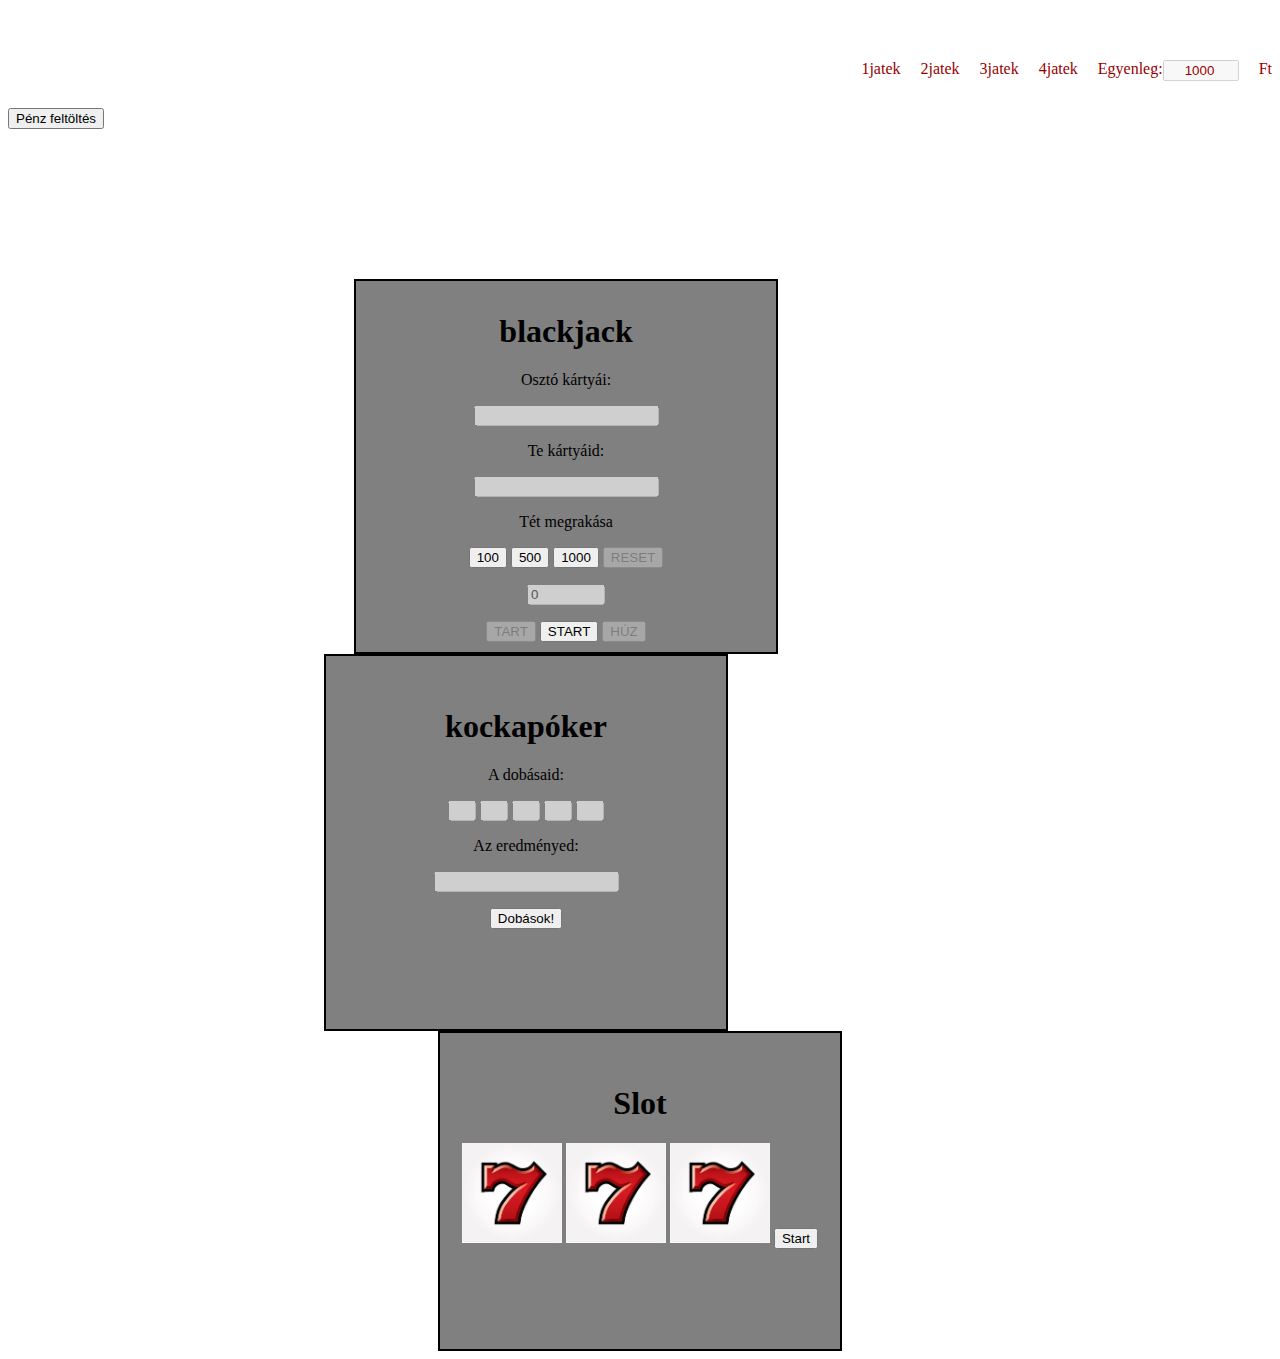
==== commit 5bf6a20e: "Add files via upload" ====
--- a/CasinoProjekt/index.html
+++ b/CasinoProjekt/index.html
@@ -4,7 +4,7 @@
 <head>
     <meta charset="UTF-8">
     <meta name="viewport" content="width=device-width, initial-scale=1.0">
-    <link rel="stylesheet" href="style.css">
+    <link rel="stylesheet" href="style/style.css">
     <title>Casino</title>
 </head>
 
@@ -75,9 +75,9 @@
             <div id="slot">
                 <h1>Slot</h1>
 
-                <img src="">
-                <img id="slotkep2">
-                <img id="slotkep3">
+                <img src="4.jpg" id="slotkep1" class="slotkepkezdo">
+                <img src="4.jpg" id="slotkep2" class="slotkepkezdo">
+                <img src="4.jpg" id="slotkep3" class="slotkepkezdo">
 
                 <input type="button" value="Start" onclick="slot()">
             </div>
@@ -258,12 +258,24 @@
 
         function slot() {
 
-            slotkepekfile = ["<img src='1.png'>", "<img src='2.png'>", "<img src='3.png'>", "<img src='kocka/4.png'>", "<img src='kocka/5.png'>"]
-
-            slotrand1 = Math.floor(Math.random() * 6) + 1 
-            document.getElementById('dobasok3').value = dobasszam
-
-            document.getElementById('slotkep1').src = '1.jpg'
+            slotkepekfile = ["kepek/1.jpg", "kepek/2.jpg", "kepek/3.jpg", "kepek/4.jpg", "kepek/5.jpg", "kepek/6.jpg", "kepek/7.jpg", "kepek/8.jpg"]
+            slotrand1 = Math.floor(Math.random() * 7)
+            
+            document.getElementById('slotkep1').src = slotkepekfile[slotrand1]
+
+            slotkepekfile2 = ["kepek/1.jpg", "kepek/2.jpg", "kepek/3.jpg", "kepek/4.jpg", "kepek/5.jpg", "kepek/6.jpg", "kepek/7.jpg", "kepek/8.jpg"]
+            slotrand2 = Math.floor(Math.random() * 7)
+            
+            document.getElementById('slotkep2').src = slotkepekfile2[slotrand2]
+
+            slotkepekfile3 = ["kepek/1.jpg", "kepek/2.jpg", "kepek/3.jpg", "kepek/4.jpg", "kepek/5.jpg", "kepek/6.jpg", "kepek/7.jpg", "kepek/8.jpg"]
+            slotrand3 = Math.floor(Math.random() * 7)
+            
+            document.getElementById('slotkep3').src = slotkepekfile3[slotrand3]
+
+            if (slotkepekfile[slotrand1] == slotkepekfile2[slotrand2] && slotkepekfile[slotrand1] == slotkepekfile3[slotrand3]) {
+                alert('Nyertél')
+            }
 
         }
 
--- a/CasinoProjekt/style/style.css
+++ b/CasinoProjekt/style/style.css
@@ -0,0 +1,79 @@
+body {
+    background-image: url(hatter.jfif);
+    background-repeat: no-repeat;
+    background-attachment: fixed;
+    background-size: cover;
+}
+
+#nav {
+    background-color: grey;
+}
+
+.cim {
+    color: white;
+    width: 200px;
+    margin-top: 50px;
+    margin-left: 50px;
+}
+
+#jatek-nav {
+    margin: auto;
+    width: 35%;
+}
+
+.nav-tag {
+    color: rgb(151, 0, 0);
+    float: right;
+    padding-left: 20px;
+    margin-top: 10px;
+}
+
+#jatekok {
+    margin: auto;
+    margin-top: 150px;
+    width: 50%;
+}
+
+#blackjack {
+    text-align: center;
+    border: 2px solid black;
+    padding: 10px;
+    width: 400px;
+    max-width: 400px;
+    float: left;
+    margin-left: 30px;
+    margin-right: 30px;
+    background-color: grey;
+}
+
+
+#kockapoker {
+    text-align: center;
+    width: 80%;
+    margin: auto;
+    border: 2px solid black;
+    padding-top: 30px;
+    padding-bottom: 100px;
+    width: 400px;
+    max-width: 400px;
+    display: inline-block;
+    background-color: grey;
+
+}
+
+#slot {
+    text-align: center;
+    width: 100%;
+    margin: auto;
+    
+    border: 2px solid black;
+    padding-top: 30px;
+    padding-bottom: 100px;
+    width: 400px;
+    max-width: 400px;
+    background-color: grey;
+}
+
+.slotkepkezdo {
+    width: 100px;
+}